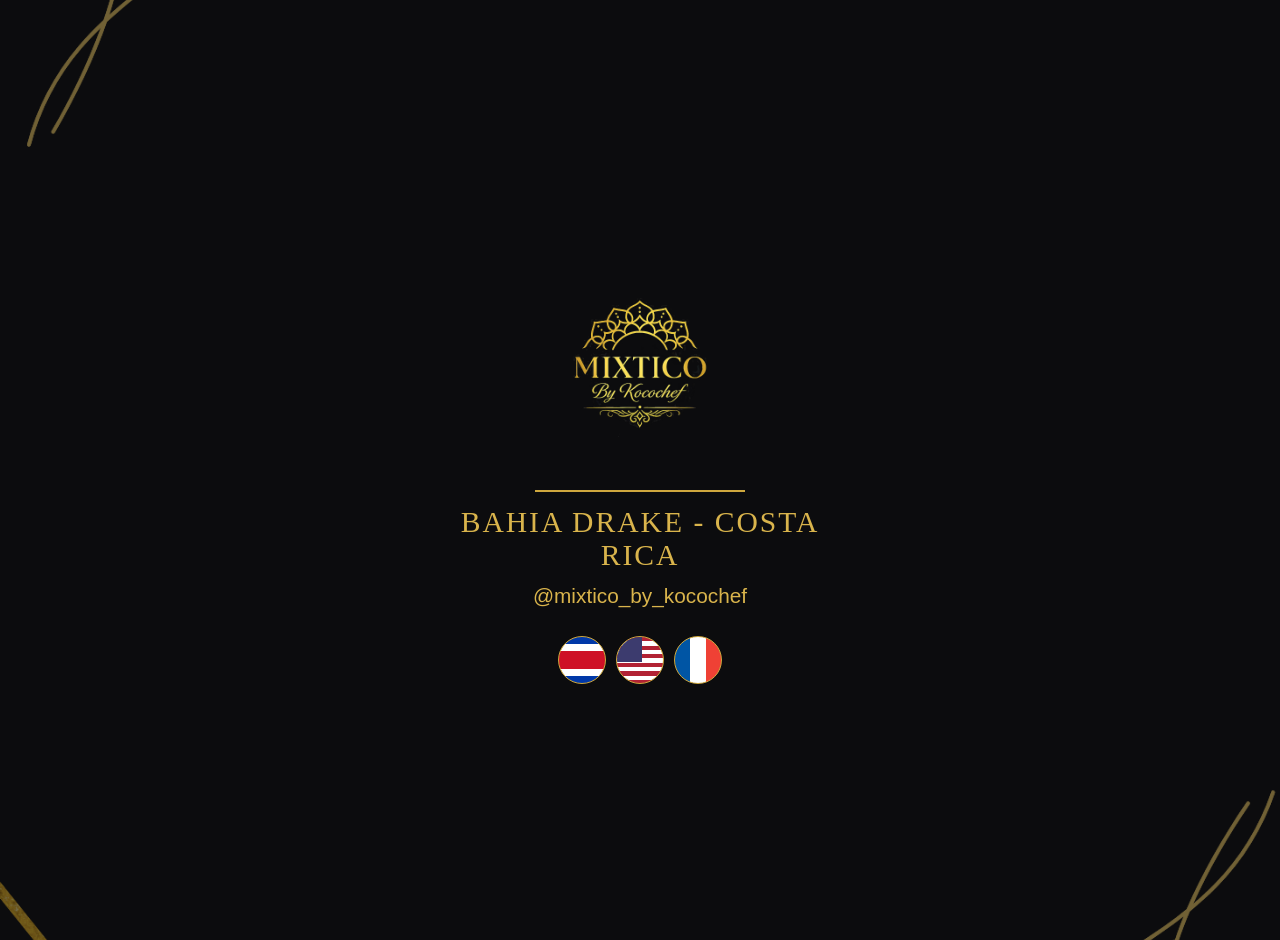
==== index.html @ c3cd4a37 "Add Mixtico Chef site for GitHub Pages" ====
<!DOCTYPE html>
<html lang="es">
<head>
    <meta charset="UTF-8">
    <meta name="viewport" content="width=device-width, initial-scale=1.0">
    <title>Portada</title>
    <link rel="stylesheet" href="./css/style.css">
</head>
<body>
    <section class="portada">
        <div class="portada__contenido">
            <img class="portada__logo" src="./assets/logo%20mixtico%20sin%20fondo%20bueno%20(1).png" alt="Mixtico by Kocochef">
            <div class="portada__linea"></div>
            <p class="portada__ubicacion">Bahia Drake - Costa Rica</p>
            <p class="portada__usuario">@mixtico_by_kocochef</p>

            <div class="idiomas">
                <a class="idioma-btn idioma-es" href="./PaginaMenu.html?lang=es" aria-label="Español"></a>
                <a class="idioma-btn idioma-en" href="./PaginaMenu.html?lang=en" aria-label="English"></a>
                <a class="idioma-btn idioma-fr" href="./PaginaMenu.html?lang=fr" aria-label="Français"></a>
            </div>
        </div>
    </section>
</body>
</html>
---- css/style.css ----
@import url("https://fonts.googleapis.com/css2?family=Cormorant+Garamond:wght@400;500;600;700&family=Great+Vibes&family=Montserrat:wght@300;400;500&display=swap");

html,
body {
    height: 100%;
}

body {
    font-family: Arial, sans-serif;
    margin: 0;
    padding: 0;
    background-image: url("../assets/fondo_Mixtico.png");
    min-height: 100vh;
    background-size: cover;
    background-position: center;
    background-repeat: no-repeat;
    color: #d9b44c;
    overflow-x: hidden;
}

.portada {
    min-height: 100vh;
    display: flex;
    align-items: center;
    justify-content: center;
    padding: 20px;
    background: rgba(6, 6, 10, 0.55);
}

.portada__contenido {
    width: 100%;
    max-width: 420px;
    text-align: center;
}

.portada__logo {
    width: 340px;
    max-width: 80%;
    margin-bottom: 6px;
}

.portada__linea {
    width: 210px;
    height: 2px;
    margin: 0 auto 14px;
    background-color: #cfa83e;
}

.portada__ubicacion {
    margin: 0;
    font-size: 1.85rem;
    letter-spacing: 2px;
    text-transform: uppercase;
    font-family: Georgia, 'Times New Roman', Times, serif;
}

.portada__usuario {
    margin: 12px 0 28px;
    font-size: 1.3rem;
}

.idiomas {
    display: flex;
    gap: 10px;
    justify-content: center;
}

.idioma-btn {
    width: 46px;
    height: 46px;
    border: 1px solid #cfa83e;
    border-radius: 50%;
    text-decoration: none;
    display: inline-flex;
    align-items: center;
    justify-content: center;
    transition: transform 0.2s ease, border-color 0.2s ease;
    position: relative;
    overflow: hidden;
}

.idioma-btn:hover {
    transform: translateY(-1px) scale(1.03);
    border-color: #e0bf63;
}

.idioma-es {
    background:
        linear-gradient(
            to bottom,
            #0038a8 0%,
            #0038a8 16%,
            #ffffff 16%,
            #ffffff 30%,
            #ce1126 30%,
            #ce1126 70%,
            #ffffff 70%,
            #ffffff 84%,
            #0038a8 84%,
            #0038a8 100%
        );
}

.idioma-en {
    background: repeating-linear-gradient(
        to bottom,
        #b22234 0,
        #b22234 4.3px,
        #ffffff 4.3px,
        #ffffff 8.6px
    );
}

.idioma-en::before {
    content: "";
    position: absolute;
    top: 0;
    left: 0;
    width: 54%;
    height: 54%;
    background: #3c3b6e;
}

.idioma-fr {
    background: linear-gradient(to right, #0055a4 0%, #0055a4 33.33%, #ffffff 33.33%, #ffffff 66.66%, #ef4135 66.66%, #ef4135 100%);
}

@media (max-width: 640px) {
    .portada__ubicacion {
        font-size: 1.6rem;
    }

    .portada__usuario {
        font-size: 1.1rem;
    }

    .idioma-btn {
        width: 40px;
        height: 40px;
    }
}

body[data-page="menu"] {
    background: #08090b;
}

.menu-page {
    width: min(570px, 100vw, calc(100dvh * 0.75));
    min-height: 100vh;
    min-height: 100svh;
    min-height: 100dvh;
    display: flex;
    align-items: stretch;
    justify-content: center;
    margin: 0 auto;
    padding: 10px 8px;
    background-image: url("../assets/fondo_platos_mixtico.png");
    background-size: 100% 100%;
    background-position: center top;
    background-repeat: no-repeat;
}

.menu-card {
    width: 100%;
    padding: clamp(8px, 2vw, 12px) clamp(10px, 4.2vw, 24px) clamp(12px, 3vw, 18px);
}

.menu-topbar {
    display: flex;
    align-items: center;
    justify-content: flex-end;
    gap: 12px;
}

.menu-world {
    color: #cfa83e;
    text-decoration: none;
    width: 28px;
    height: 28px;
    display: inline-flex;
    align-items: center;
    justify-content: center;
    font-size: 1.25rem;
    line-height: 1;
    transition: transform 0.2s ease;
}

.menu-world:hover {
    transform: translateY(-1px);
}

.menu-title {
    margin: 0 0 6px;
    text-align: center;
    color: #cfa83e;
    font-size: clamp(3.1rem, 7vw, 5.1rem);
    font-weight: 400;
    font-family: "Great Vibes", cursive;
}

.menu-divider {
    width: min(440px, 86%);
    margin: 0 auto 12px;
    border-bottom: 1px solid rgba(207, 168, 62, 0.35);
}

.menu-category-row {
    display: flex;
    align-items: center;
    justify-content: center;
    gap: 12px;
    margin-bottom: 14px;
    width: min(92%, 470px);
    margin-left: auto;
    margin-right: auto;
}

.menu-category-title {
    margin: 0;
    text-align: center;
    min-width: 0;
    max-width: 100%;
    flex: 1;
    color: rgba(207, 168, 62, 0.75);
    font-size: clamp(1.05rem, 2.2vw, 1.7rem);
    letter-spacing: 5px;
    font-weight: 400;
    font-family: "Montserrat", Arial, sans-serif;
    text-transform: uppercase;
    overflow-wrap: anywhere;
}

.category-arrow {
    border: 1px solid rgba(207, 168, 62, 0.5);
    background: transparent;
    color: #cfa83e;
    cursor: pointer;
    width: 34px;
    height: 34px;
    flex: 0 0 34px;
    border-radius: 50%;
    font-size: 1rem;
}

.menu-container {
    display: flex;
    flex-direction: column;
    gap: clamp(8px, 1.8vw, 12px);
    width: min(84%, 420px);
    margin: 0 auto;
    overflow: visible;
}

.dish-item {
    text-align: center;
}

.dish-name {
    margin: 0;
    color: #d0ab4d;
    font-family: "Cormorant Garamond", Georgia, 'Times New Roman', Times, serif;
    font-size: clamp(1.55rem, 2.8vw, 2.1rem);
    line-height: 1.08;
    font-weight: 600;
}

.dish-ingredients {
    margin: 4px 0 0;
    color: #c8c5bf;
    font-size: clamp(0.82rem, 1.7vw, 0.98rem);
    line-height: 1.35;
    font-family: "Montserrat", Arial, sans-serif;
}

.menu-loading,
.menu-empty,
.menu-error {
    margin: auto;
    text-align: center;
    color: #d5c095;
    font-size: 1rem;
}

.menu-footer {
    margin-top: 18px;
    width: min(88%, 450px);
    margin-left: auto;
    margin-right: auto;
}

.footer-line {
    height: 5px;
    border-top: 1px solid #cfa83e;
    border-bottom: 1px solid #cfa83e;
}

.iva-text {
    text-align: center;
    color: #d7d2c8;
    margin: 12px 0 0;
    font-size: 1.02rem;
    font-family: "Montserrat", Arial, sans-serif;
}

@media (max-width: 640px) {
    .menu-page {
        width: 100vw;
        min-height: 100dvh;
        padding: 10px 6px;
    }

    .menu-card {
        padding: 12px 10px 14px;
    }

    .menu-title {
        font-size: clamp(2.7rem, 13vw, 3.8rem);
    }

    .menu-category-title {
        letter-spacing: 3px;
        font-size: clamp(0.9rem, 3.9vw, 1.2rem);
    }

    .menu-category-row {
        gap: 8px;
    }

    .category-arrow {
        width: 30px;
        height: 30px;
    }

    .menu-container {
        gap: 8px;
    }

    .dish-name {
        font-size: clamp(1.2rem, 5vw, 1.65rem);
    }

    .dish-ingredients {
        font-size: clamp(0.74rem, 2.6vw, 0.9rem);
    }

    .iva-text {
        font-size: 0.92rem;
    }
}

@media (max-height: 760px) {
    .menu-page {
        padding-top: 8px;
        padding-bottom: 10px;
    }

    .menu-title {
        margin-bottom: 4px;
        font-size: clamp(2.5rem, 7vh, 4rem);
    }

    .menu-divider {
        margin-bottom: 8px;
    }

    .menu-category-row {
        margin-bottom: 8px;
    }

    .menu-footer {
        margin-top: 10px;
    }
}
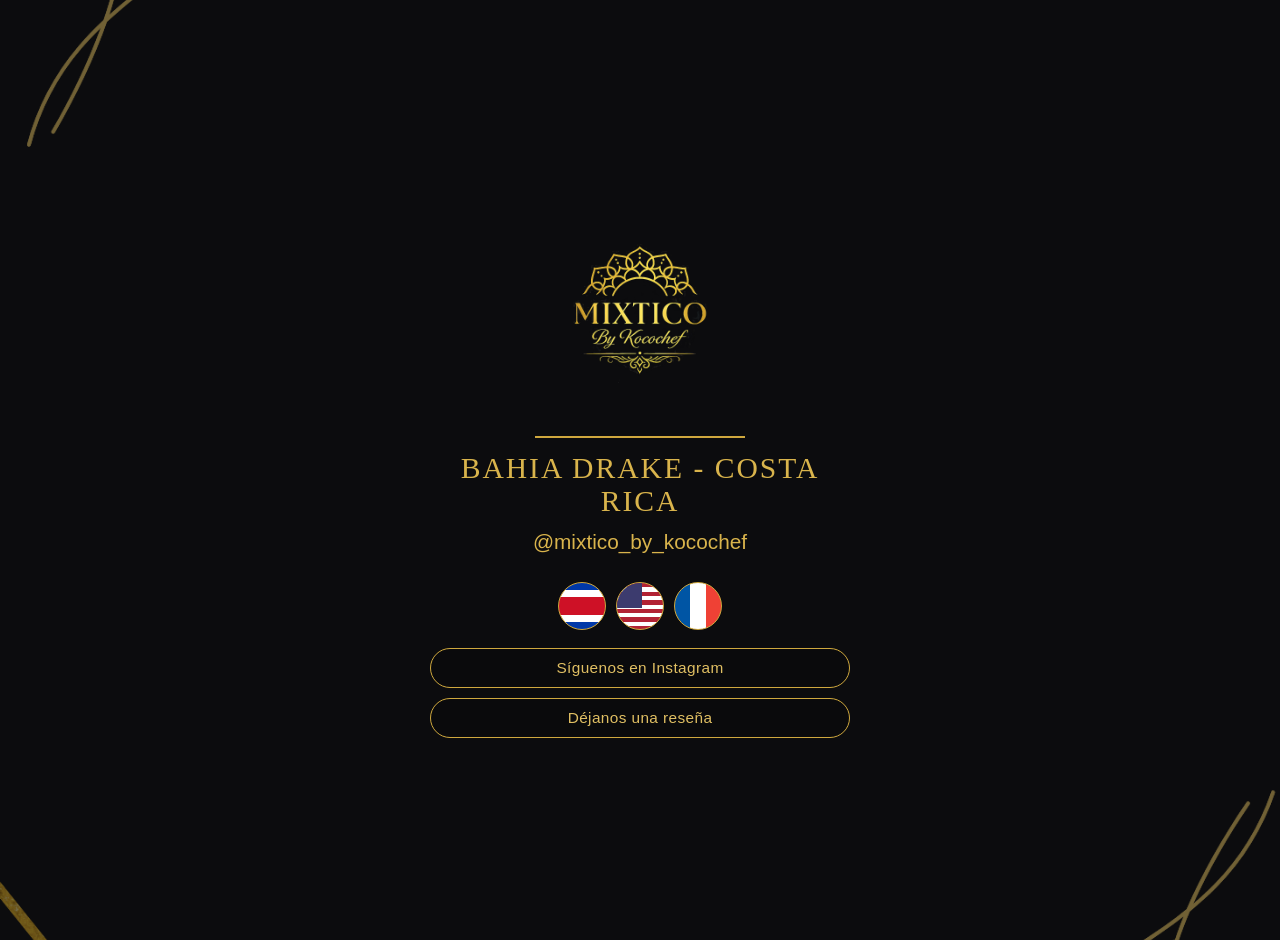
==== commit 0787d4c6: "." ====
--- a/index.html
+++ b/index.html
@@ -19,6 +19,11 @@
                 <a class="idioma-btn idioma-en" href="./PaginaMenu.html?lang=en" aria-label="English"></a>
                 <a class="idioma-btn idioma-fr" href="./PaginaMenu.html?lang=fr" aria-label="Français"></a>
             </div>
+
+            <div class="portada-cta">
+                <a class="portada-cta-btn" href="https://www.instagram.com/mixtico_by_kocochef/" target="_blank" rel="noopener noreferrer" aria-label="Síguenos en Instagram">Síguenos en Instagram</a>
+                <a class="portada-cta-btn" href="https://www.google.com/search?sca_esv=9e963a6684c14a11&rlz=1C1CHBF_esES1093ES1093&sxsrf=ANbL-n4SNstska44kpr9KN6XOTQ_CCPIrw:1772077582035&q=Restaurante+Mistico+by+Coco+Chef+Opiniones&spell=1&sa=X&ved=2ahUKEwjXp6q2n_aSAxW1TTABHSXvBSkQBSgAegQIDhAB&biw=1707&bih=772&dpr=1.13#lrd=0x8fa389000c4233c3:0x132f2d6b8029636c,3,,,," target="_blank" rel="noopener noreferrer" aria-label="Déjanos una reseña">Déjanos una reseña</a>
+            </div>
         </div>
     </section>
 </body>
--- a/css/style.css
+++ b/css/style.css
@@ -63,6 +63,34 @@
     display: flex;
     gap: 10px;
     justify-content: center;
+}
+
+.portada-cta {
+    margin-top: 18px;
+    display: flex;
+    flex-direction: column;
+    gap: 10px;
+}
+
+.portada-cta-btn {
+    display: inline-flex;
+    align-items: center;
+    justify-content: center;
+    text-decoration: none;
+    border: 1px solid #cfa83e;
+    color: #e0bf63;
+    background: rgba(7, 7, 10, 0.45);
+    padding: 10px 14px;
+    border-radius: 999px;
+    font-size: 0.96rem;
+    letter-spacing: 0.4px;
+    transition: transform 0.2s ease, border-color 0.2s ease, background 0.2s ease;
+}
+
+.portada-cta-btn:hover {
+    transform: translateY(-1px);
+    border-color: #e0bf63;
+    background: rgba(7, 7, 10, 0.62);
 }
 
 .idioma-btn {
@@ -138,6 +166,16 @@
         width: 40px;
         height: 40px;
     }
+
+    .portada-cta {
+        margin-top: 14px;
+        gap: 8px;
+    }
+
+    .portada-cta-btn {
+        font-size: 0.9rem;
+        padding: 9px 12px;
+    }
 }
 
 body[data-page="menu"] {
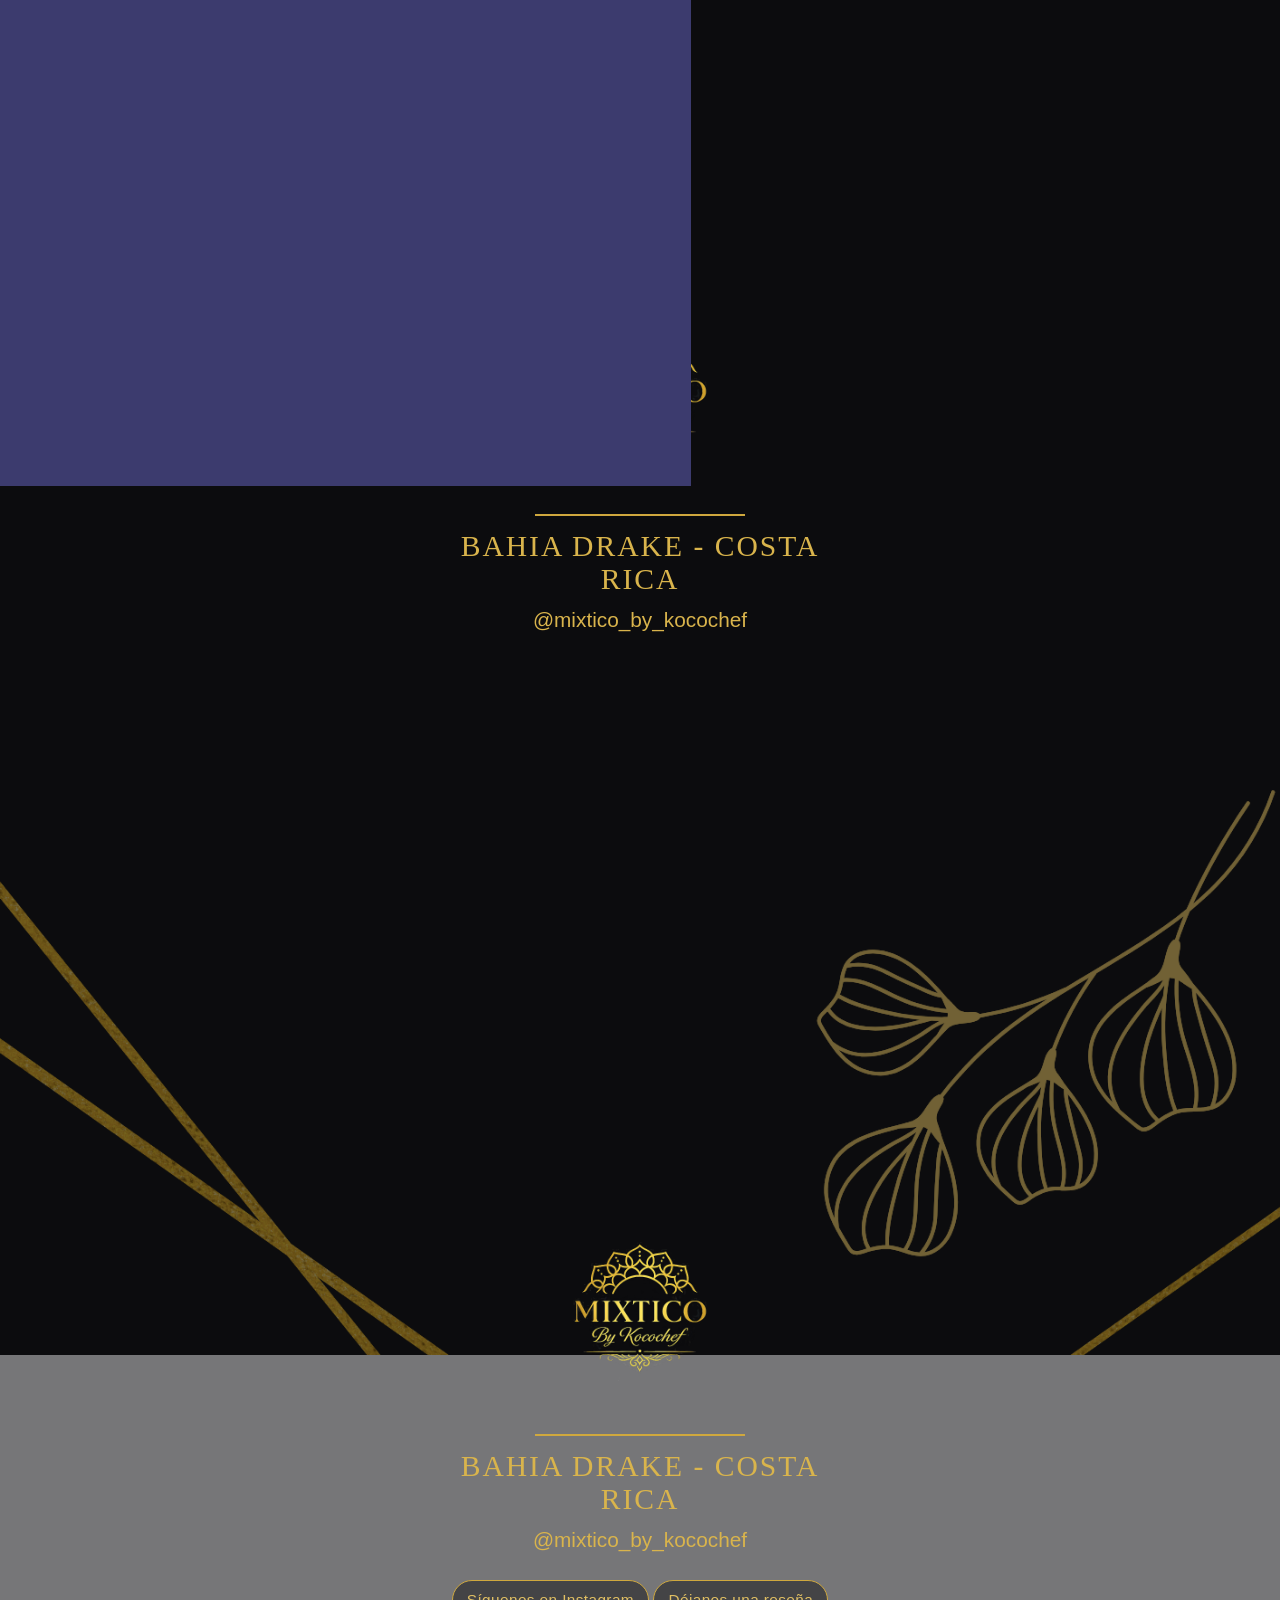
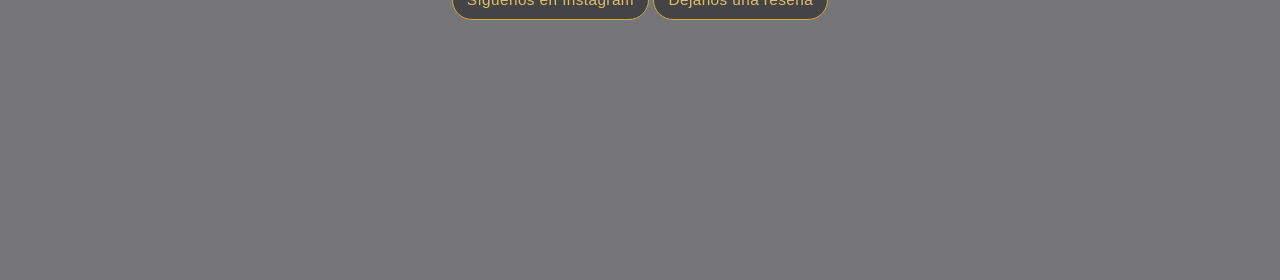
==== commit b1ed5244: "Merge branch 'main' of https://github.com/alberr22/Mixtico_Chef" ====
--- a/index.html
+++ b/index.html
@@ -1,4 +1,28 @@
 <!DOCTYPE html>
+<html lang="es">
+<head>
+    <meta charset="UTF-8">
+    <meta name="viewport" content="width=device-width, initial-scale=1.0">
+    <title>Portada</title>
+    <link rel="stylesheet" href="./css/style.css">
+</head>
+<body>
+    <section class="portada">
+        <div class="portada__contenido">
+            <img class="portada__logo" src="./assets/logo%20mixtico%20sin%20fondo%20bueno%20(1).png" alt="Mixtico by Kocochef">
+            <div class="portada__linea"></div>
+            <p class="portada__ubicacion">Bahia Drake - Costa Rica</p>
+            <p class="portada__usuario">@mixtico_by_kocochef</p>
+
+            <div class="idiomas">
+                <a class="idioma-btn idioma-es" href="./PaginaMenu.html?lang=es" aria-label="Español"></a>
+                <a class="idioma-btn idioma-en" href="./PaginaMenu.html?lang=en" aria-label="English"></a>
+                <a class="idioma-btn idioma-fr" href="./PaginaMenu.html?lang=fr" aria-label="Français"></a>
+            </div>
+        </div>
+    </section>
+</body>
+</html><!DOCTYPE html>
 <html lang="es">
 <head>
     <meta charset="UTF-8">
--- a/css/style.css
+++ b/css/style.css
@@ -65,6 +65,7 @@
     justify-content: center;
 }
 
+<<<<<<< HEAD
 .portada-cta {
     margin-top: 18px;
     display: flex;
@@ -93,6 +94,8 @@
     background: rgba(7, 7, 10, 0.62);
 }
 
+=======
+>>>>>>> c3cd4a377fc45de2252773fa7be480c835e14e66
 .idioma-btn {
     width: 46px;
     height: 46px;
@@ -166,6 +169,7 @@
         width: 40px;
         height: 40px;
     }
+<<<<<<< HEAD
 
     .portada-cta {
         margin-top: 14px;
@@ -176,6 +180,8 @@
         font-size: 0.9rem;
         padding: 9px 12px;
     }
+=======
+>>>>>>> c3cd4a377fc45de2252773fa7be480c835e14e66
 }
 
 body[data-page="menu"] {
--- a/css/style.css
+++ b/css/style.css
@@ -65,6 +65,7 @@
     justify-content: center;
 }
 
+<<<<<<< HEAD
 .portada-cta {
     margin-top: 18px;
     display: flex;
@@ -93,6 +94,8 @@
     background: rgba(7, 7, 10, 0.62);
 }
 
+=======
+>>>>>>> c3cd4a377fc45de2252773fa7be480c835e14e66
 .idioma-btn {
     width: 46px;
     height: 46px;
@@ -166,6 +169,7 @@
         width: 40px;
         height: 40px;
     }
+<<<<<<< HEAD
 
     .portada-cta {
         margin-top: 14px;
@@ -176,6 +180,8 @@
         font-size: 0.9rem;
         padding: 9px 12px;
     }
+=======
+>>>>>>> c3cd4a377fc45de2252773fa7be480c835e14e66
 }
 
 body[data-page="menu"] {
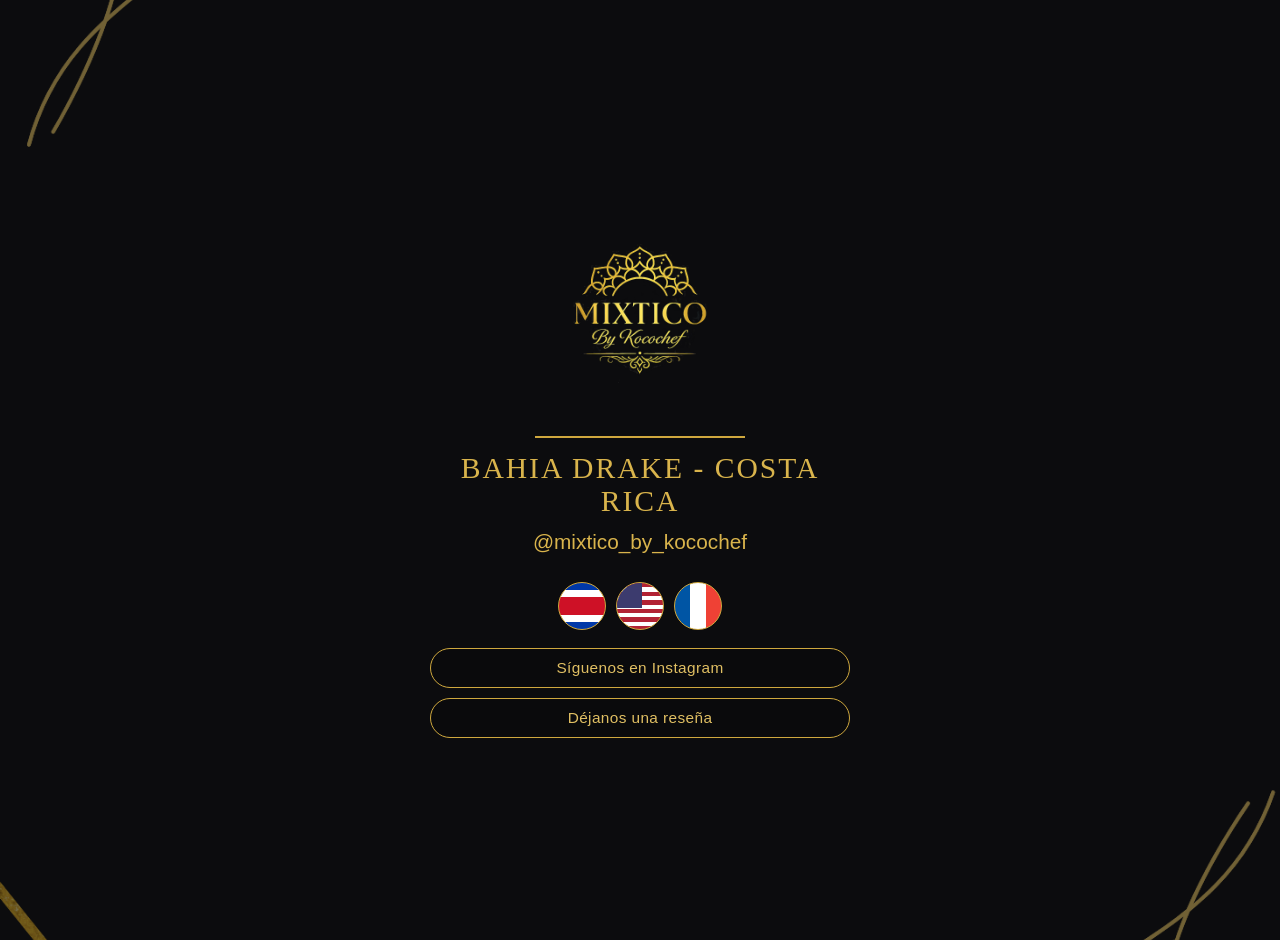
==== commit 4ce7205f: "fixing" ====
--- a/index.html
+++ b/index.html
@@ -1,28 +1,4 @@
 <!DOCTYPE html>
-<html lang="es">
-<head>
-    <meta charset="UTF-8">
-    <meta name="viewport" content="width=device-width, initial-scale=1.0">
-    <title>Portada</title>
-    <link rel="stylesheet" href="./css/style.css">
-</head>
-<body>
-    <section class="portada">
-        <div class="portada__contenido">
-            <img class="portada__logo" src="./assets/logo%20mixtico%20sin%20fondo%20bueno%20(1).png" alt="Mixtico by Kocochef">
-            <div class="portada__linea"></div>
-            <p class="portada__ubicacion">Bahia Drake - Costa Rica</p>
-            <p class="portada__usuario">@mixtico_by_kocochef</p>
-
-            <div class="idiomas">
-                <a class="idioma-btn idioma-es" href="./PaginaMenu.html?lang=es" aria-label="Español"></a>
-                <a class="idioma-btn idioma-en" href="./PaginaMenu.html?lang=en" aria-label="English"></a>
-                <a class="idioma-btn idioma-fr" href="./PaginaMenu.html?lang=fr" aria-label="Français"></a>
-            </div>
-        </div>
-    </section>
-</body>
-</html><!DOCTYPE html>
 <html lang="es">
 <head>
     <meta charset="UTF-8">
--- a/css/style.css
+++ b/css/style.css
@@ -65,7 +65,6 @@
     justify-content: center;
 }
 
-<<<<<<< HEAD
 .portada-cta {
     margin-top: 18px;
     display: flex;
@@ -94,8 +93,6 @@
     background: rgba(7, 7, 10, 0.62);
 }
 
-=======
->>>>>>> c3cd4a377fc45de2252773fa7be480c835e14e66
 .idioma-btn {
     width: 46px;
     height: 46px;
@@ -169,7 +166,6 @@
         width: 40px;
         height: 40px;
     }
-<<<<<<< HEAD
 
     .portada-cta {
         margin-top: 14px;
@@ -180,8 +176,6 @@
         font-size: 0.9rem;
         padding: 9px 12px;
     }
-=======
->>>>>>> c3cd4a377fc45de2252773fa7be480c835e14e66
 }
 
 body[data-page="menu"] {
